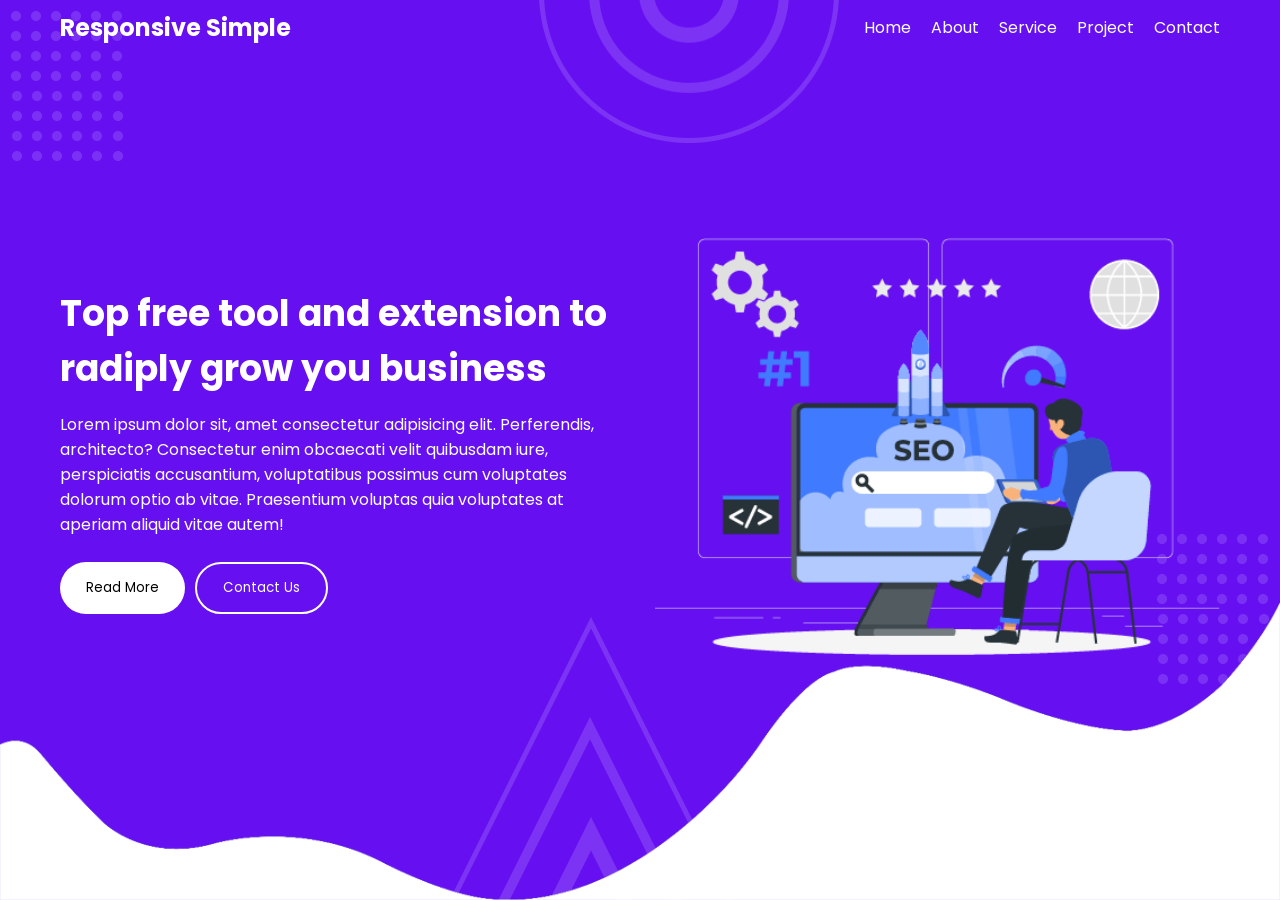
==== index.html @ 5de59bd6 "Add files via upload" ====
<!DOCTYPE html>
<html lang="pt-br">
  <head>
    <meta name="viewport" content="width=device-width, initial-scale=1.0" />
    <title>Simple Responsive Website in HTML CSS</title>
    <link rel="stylesheet" href="style.css" />
    <script src="../custom-scripts.js" defer></script>
  </head>
  <body>
    <main>
      <header>
        <nav class="nav container">
          <h2 class="nav_logo"><a href="#">Responsive Simple</a></h2>
          <ul class="menu_items">
            <img src="images/images/times.svg" alt="timesicon" id="menu_toggle" />
            <li><a href="#" class="nav_link">Home</a></li>
            <li><a href="#" class="nav_link">About</a></li>
            <li><a href="#" class="nav_link">Service</a></li>
            <li><a href="#" class="nav_link">Project</a></li>
            <li><a href="#" class="nav_link">Contact</a></li>
          </ul>
          <img src="images/images/bars.svg" alt="timesicon" id="menu_toggle" />
        </nav>
      </header>
     
      <section class="hero">
        <div class="row container">
          <div class="column">
            <h2>Top free tool and extension to <br />radiply grow you business</h2>
            <p>Lorem ipsum dolor sit, amet consectetur adipisicing elit. Perferendis, architecto? Consectetur enim obcaecati velit quibusdam iure, perspiciatis accusantium, voluptatibus possimus cum voluptates dolorum optio ab vitae. Praesentium voluptas quia voluptates at aperiam aliquid vitae autem!</p>
            <div class="buttons">
              <button class="btn">Read More</button>
              <button class="btn">Contact Us</button>
            </div>
          </div>
          <div class="column">
            <img src="images/images/hero.png" alt="heroImg" class="hero_img" />
          </div>
        </div>
        <img src="images/images/bg-bottom-hero.png" alt="" class="curveImg" />
      </section>
    </main>
    <script>
      const header = document.querySelector("header");
      const menuToggler = document.querySelectorAll("#menu_toggle");
      menuToggler.forEach(toggler => {
        toggler.addEventListener("click", () => header.classList.toggle("showMenu"));
      });
    </script>
  </body>
</html>
---- style.css ----
@import url("https://fonts.googleapis.com/css2?family=Poppins:wght@200;300;400;500;600;700&display=swap");
* {
  margin: 0;
  padding: 0;
  box-sizing: border-box;
  font-family: "Poppins", sans-serif;
}
main {
  background: #6610f2;
}
.container {
  max-width: 1300px;
  width: 100%;
  margin: 0 auto;
}
header {
  position: fixed;
  top: 0;
  left: 0;
  width: 100%;
  z-index: 1000;
}
.nav {
  display: flex;
  align-items: center;
  justify-content: space-between;
  padding: 0 60px;
}
.nav_logo {
  padding: 10px 0;
}
.menu_items {
  display: flex;
  list-style: none;
  gap: 20px;
}
a {
  color: #fff;
  text-decoration: none;
}
/* Hero */
.hero {
  position: relative;
  min-height: 100vh;
  width: 100%;
  background: url(images/images/bg-dot.png), url(images/images/bg-dot.png), url(images/images/bg-round.png), url(images/images/bg-tree.png);
  background-position: 10px 10px, bottom 215px right 10px, left 55% top -1%, left 45% bottom -1px;
  background-repeat: no-repeat;
}
.curveImg {
  position: absolute;
  bottom: 0;
  width: 100%;
  pointer-events: none;
}
.hero .row {
  display: flex;
  align-items: center;
  min-height: 100vh;
  height: 100%;
  width: 100%;
  padding: 0 60px;
  gap: 30px;
  justify-content: space-between;
}
.hero .row h2,
.hero .row p {
  color: #fff;
}
.hero .row h2 {
  font-size: 36px;
  margin-bottom: 16px;
}
.hero .column {
  width: 50%;
}
.buttons {
  display: flex;
  margin-top: 25px;
  gap: 10px;
}
.btn {
  padding: 14px 26px;
  background: #fff;
  border-radius: 50px;
  border: none;
  cursor: pointer;
  transition: all 0.3s ease;
}
.btn:last-child {
  border: 2px solid #fff;
  background: transparent;
  color: #fff;
}
.btn:last-child:hover {
  background-color: #fff;
  color: #333;
}
.hero_img {
  width: 100%;
  z-index: 10;
  position: relative;
}
#menu_toggle {
  display: none;
}
/* Reponsive */
@media (width < 860px) {
  #menu_toggle {
    display: block;
  }
  .nav {
    padding: 0 20px;
    background-color: #fff;
  }
  .menu_items {
    position: fixed;
    top: 0;
    width: 260px;
    background-color: #fff;
    height: 100%;
    left: -100%;
    padding: 50px 30px 30px;
    flex-direction: column;
    transition: all 0.5s ease;
  }
  .showMenu .menu_items {
    left: 0;
  }
  a {
    color: #333;
  }
  #menu_toggle {
    width: 20px;
    cursor: pointer;
  }
  .menu_items #menu_toggle {
    position: absolute;
    top: 20px;
    right: 20px;
  }
  .hero {
    padding-top: 130px;
  }
  .hero .row {
    flex-direction: column;
    padding: 0 20px;
    justify-content: center;
  }
  .hero .row .column {
    width: 100%;
  }
}
@media (width < 600px) {
  .hero {
    padding-top: 80px;
  }
  .hero .row h2 {
    font-size: 26px;
  }
  .buttons {
    justify-content: center;
  }
  .btn {
    padding: 10px 16px;
  }
}
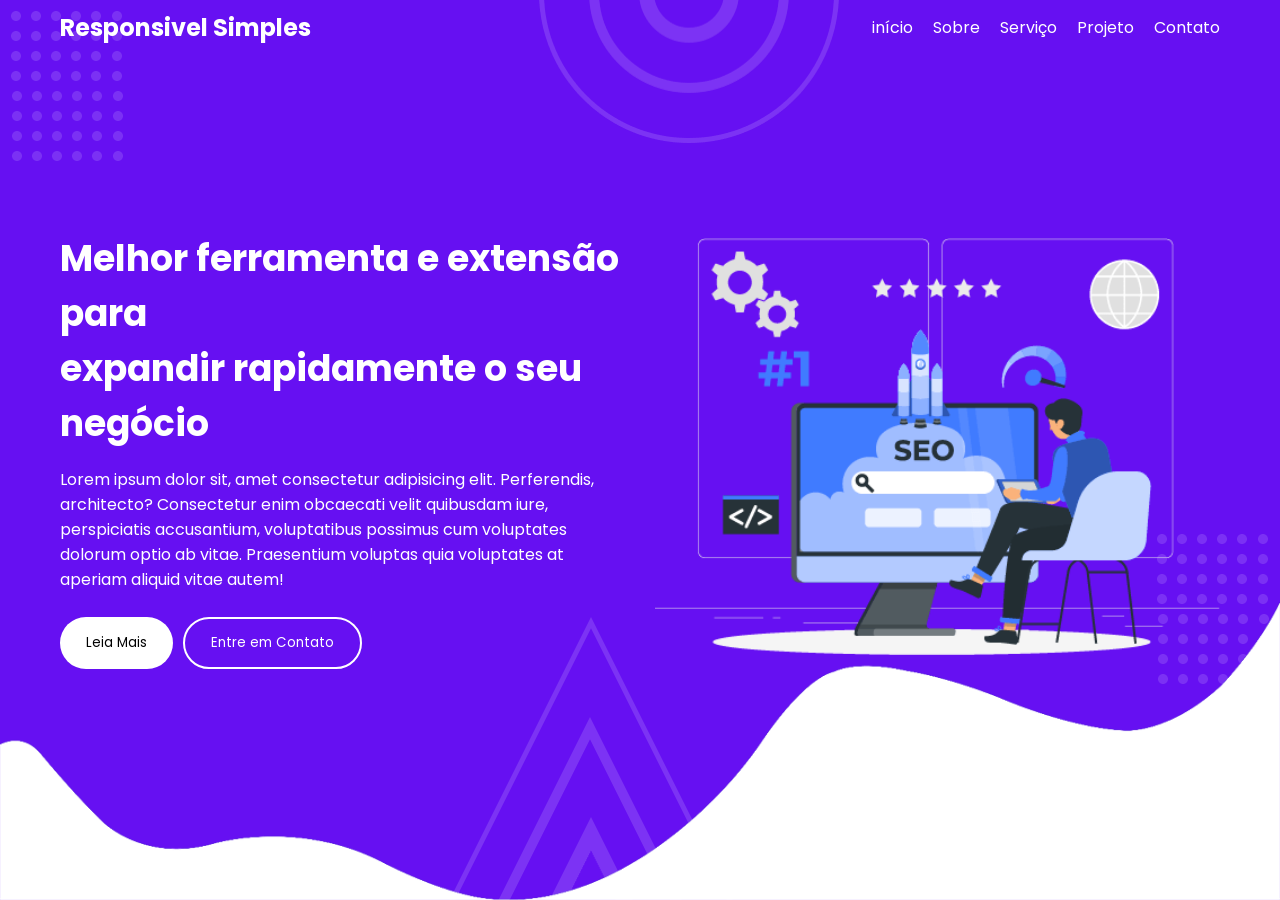
==== commit 44273aa8: "Translate index.html content to Portuguese" ====
--- a/index.html
+++ b/index.html
@@ -2,7 +2,7 @@
 <html lang="pt-br">
   <head>
     <meta name="viewport" content="width=device-width, initial-scale=1.0" />
-    <title>Simple Responsive Website in HTML CSS</title>
+    <title>Website simples e responsivo</title>
     <link rel="stylesheet" href="style.css" />
     <script src="../custom-scripts.js" defer></script>
   </head>
@@ -10,14 +10,14 @@
     <main>
       <header>
         <nav class="nav container">
-          <h2 class="nav_logo"><a href="#">Responsive Simple</a></h2>
+          <h2 class="nav_logo"><a href="#">Responsivel Simples</a></h2>
           <ul class="menu_items">
             <img src="images/images/times.svg" alt="timesicon" id="menu_toggle" />
-            <li><a href="#" class="nav_link">Home</a></li>
-            <li><a href="#" class="nav_link">About</a></li>
-            <li><a href="#" class="nav_link">Service</a></li>
-            <li><a href="#" class="nav_link">Project</a></li>
-            <li><a href="#" class="nav_link">Contact</a></li>
+            <li><a href="#" class="nav_link">início</a></li>
+            <li><a href="#" class="nav_link">Sobre</a></li>
+            <li><a href="#" class="nav_link">Serviço</a></li>
+            <li><a href="#" class="nav_link">Projeto</a></li>
+            <li><a href="#" class="nav_link">Contato</a></li>
           </ul>
           <img src="images/images/bars.svg" alt="timesicon" id="menu_toggle" />
         </nav>
@@ -26,11 +26,11 @@
       <section class="hero">
         <div class="row container">
           <div class="column">
-            <h2>Top free tool and extension to <br />radiply grow you business</h2>
+            <h2>Melhor ferramenta e extensão para <br />expandir rapidamente o seu negócio</h2>
             <p>Lorem ipsum dolor sit, amet consectetur adipisicing elit. Perferendis, architecto? Consectetur enim obcaecati velit quibusdam iure, perspiciatis accusantium, voluptatibus possimus cum voluptates dolorum optio ab vitae. Praesentium voluptas quia voluptates at aperiam aliquid vitae autem!</p>
             <div class="buttons">
-              <button class="btn">Read More</button>
-              <button class="btn">Contact Us</button>
+              <button class="btn">Leia Mais</button>
+              <button class="btn">Entre em Contato</button>
             </div>
           </div>
           <div class="column">
@@ -48,4 +48,4 @@
       });
     </script>
   </body>
-</html>+</html>
